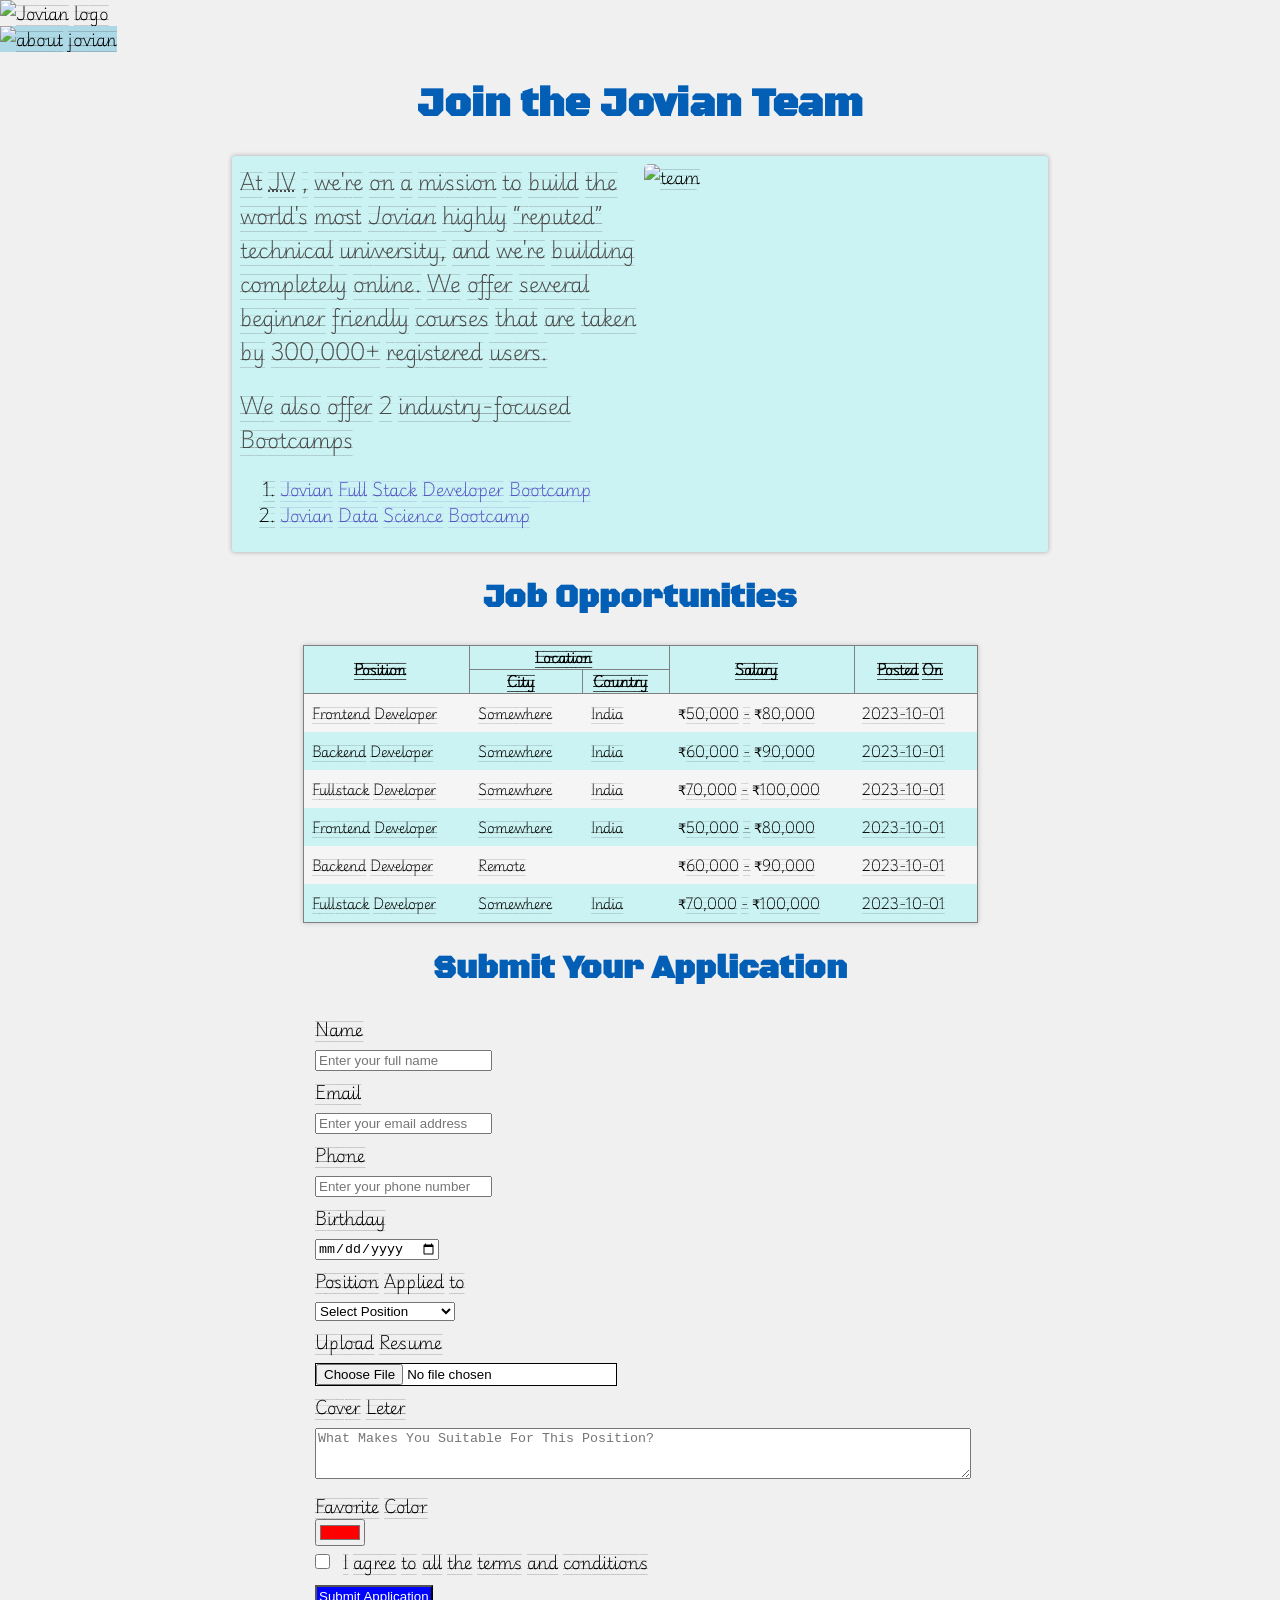
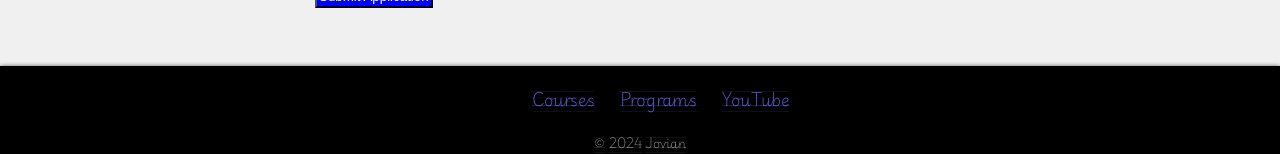
==== src/index.html @ 51d557c7 "made src" ====
<!DOCTYPE html>
<html lang="sp">

<head>
    <meta charset="UTF-8">
    <meta name="viewport" content="width=device-width, initial-scale=1.0">
    <title>first web page</title>
    <link rel="stylesheet" href="styles.css">
    <link rel="preconnect" href="https://fonts.googleapis.com">
    <link rel="preconnect" href="https://fonts.gstatic.com" crossorigin>
    <link
        href="https://fonts.googleapis.com/css2?family=Black+Ops+One&family=Playwrite+GB+S+Guides:ital@0;1&display=swap"
        rel="stylesheet">
</head>

<body>
    <nav>
        <img id="logo" src="images/jovian-logo.png" alt="Jovian logo" margin="0px">
    </nav>

    <img class="banner" src="images/clark-tibbs-oqStl2L5oxI-unsplash.jpg" alt="about jovian" margin="0px">



    <div>
        <h1 style="font-family: 'Black Ops One', cursive;">Join the Jovian Team</h1>
    </div>

    <div id="about">
        <div id="descrip">
            <p style="margin-top: 0;">At <abbr title="Jovian">JV</abbr> , we're on a mission to build
                the world's most <cite>Jovian</cite> highly <q>reputed</q> technical
                university, and we're building completely
                online. We offer several beginner friendly
                courses that are taken by 300,000+ registered
                users.
            </p>

            <p> We also offer 2 industry-focused Bootcamps</p>

            <ol>
                <li>
                    <a href="https://www.jovian.com/full-stack-developer-bootcamp" style="text-decoration: none;">
                        Jovian Full Stack Developer Bootcamp
                    </a>
                </li>
                <li>
                    <a href="https://www.jovian.com/data-science-bootcamp" style="text-decoration: none;">
                        Jovian Data Science Bootcamp
                    </a>
                </li>
            </ol>
        </div>

        <div id="team">
            <img id="team-image" src="images/jud-mackrill-Of_m3hMsoAA-unsplash.jpg" alt="team">
        </div>
    </div>


    <div id="ops">
        <h2 style="font-family: 'Black Ops One', cursive;"> Job Opportunities </h2>
    </div>

    <div id="job">
        <table id="jobstable">
            <thead id="jobhr">
                <tr>
                    <th rowspan="2">Position</th>
                    <th colspan="2">Location</th>
                    <th rowspan="2">Salary</th>
                    <th rowspan="2">Posted On</th>
                </tr>
                <tr>
                    <th>City</th>
                    <th>Country</th>
                </tr>

            </thead>
            <tbody id="jobbody">
                <tr>
                    <td>Frontend Developer</td>
                    <td>Somewhere</td>
                    <td>India</td>
                    <td>₹50,000 - ₹80,000</td>
                    <td>2023-10-01</td>
                </tr>
                <tr>
                    <td>Backend Developer</td>
                    <td>Somewhere</td>
                    <td>India</td>

                    <td>₹60,000 - ₹90,000</td>
                    <td>2023-10-01</td>
                </tr>
                <tr>
                    <td>Fullstack Developer</td>
                    <td>Somewhere</td>
                    <td>India</td>

                    <td>₹70,000 - ₹100,000</td>
                    <td>2023-10-01</td>
                </tr>
                <tr>
                    <td>Frontend Developer</td>
                    <td>Somewhere</td>
                    <td>India</td>

                    <td>₹50,000 - ₹80,000</td>
                    <td>2023-10-01</td>
                </tr>
                <tr>
                    <td>Backend Developer</td>
                    <td colspan="2">Remote</td>

                    <td>₹60,000 - ₹90,000</td>
                    <td>2023-10-01</td>
                </tr>
                <tr>
                    <td>Fullstack Developer</td>
                    <td>Somewhere</td>
                    <td>India</td>

                    <td>₹70,000 - ₹100,000</td>
                    <td>2023-10-01</td>
                </tr>
            </tbody>
        </table>
    </div>


    <div id="form">

        <h2 style="font-family: 'Black Ops One', cursive;">Submit Your Application</h2>
        <form action="https://formbold.com/s/3KpgQ" method="POST" enctype="multipart/form-data" id="application-form">
            <div>
                <label for="name">Name</label> <br>
                <input type="text" id="name" name="name" required placeholder="Enter your full name">
            </div>

            <div>
                <label for="email">Email</label> <br>
                <input type="email" id="email" name="email" required placeholder="Enter your email address">
            </div>

            <div>
                <label for="phone">Phone</label> <br>
                <input type="tel" id="phone" name="phone" required placeholder="Enter your phone number">
            </div>

            <div>
                <label for="birthday">Birthday</label> <br>
                <input type="date" name="birthday" id="birthday">
            </div>

            <div>
                <label for="Position Applied For"> Position Applied to</label> <br>
                <select name="Position" id="position">
                    <option value="">Select Position</option>
                    <option value="Frontend Developer">Frontend Developer</option>
                    <option value="Backend Developer">Backend Developer</option>
                    <option value="Fullstack Developer">Fullstack Developer</option>
                </select>
            </div>
            <div>
                <label for="Resume">Upload Resume</label> <br>
                <input type="file" name="Resume" id="resume" style="border: 1px solid black; background-color: white;"
                    accept="pdf, .doc, .docx" required>
            </div>

            <div>
                <label for="message">Cover Leter</label> <br>
                <textarea id="message" name="message" rows="3" required
                    placeholder="What Makes You Suitable For This Position?" style="width: 100%;"></textarea>
            </div>

            <div>
                <label for="fav color">Favorite Color</label> <br>
                <input type="color" id="color" name="fav color" required value="#ff0000">
            </div>

            <div>
                <label for="agreement">
                    <input type="checkbox" id="agreement" name="Agreement" required>
                    I agree to all the terms and conditions
                </label>
            </div>

            <div>
                <input type="submit" value="Submit Application" id="submit">
            </div>

        </form>
    </div>



    <div id="footer">
        <ul id="footer-links">
            <div id="lists">
                <li>
                    <a href="https://jovian.com/learn" target="_blank" style="text-decoration:none">
                        Courses
                    </a>
                </li>
                <li>
                    <a href="https://jovian.com/learn" target="_blank" style="text-decoration:none">
                        Programs
                    </a>
                </li>
                <li>
                    <a href="https://www.youtube.com/@jovianhq" target="_blank" style="text-decoration:none">
                        YouTube
                    </a>
                </li>
            </div>
        </ul>



        <span id="copyright">© 2024 Jovian</span>

    </div>

























</body>

</html>
---- src/styles.css ----
html {
    font-size: 16px;
}

p {
    font-size: 1.25rem;
    color: rgb(75, 74, 74);
}

h1 {
    text-align: center;
    color: rgb(3, 95, 182);
}

h1 {
    font-size: 2.5rem;
}

h2 {
    font-size: 2rem;
}

h3 {
    font-size: 1.75rem;
}

h4 {
    font-size: 1.5rem;
}

h5 {
    font-size: 1.25rem;
}

h6 {
    font-size: 1rem;
}

body {
    margin: auto;
    font-family: sans-serif;
    background-color: #f0f0f0;
    font-family: 'Playwrite GB S Guides', cursive;
}

.banner {
    height: 300px;
    width: 100%;
    background-color: lightblue;
    object-fit: cover;
}

#logo {
    height: 35px
}

#about {
    display: flex;
    max-width: 800px;
    margin: 0 auto;
    padding: 8px;
    background-color: rgba(0, 255, 255, 0.158);
    border-radius: 3px;
    box-shadow: 0 0 5px rgba(0, 0, 0, 0.3);
}

#descrip {
    width: 50%;
    padding-right: 8px;
}

#team {
    width: 50%;
}

#team-image {
    border-radius: 5px;
    width: 100%;
}

h2 {
    text-align: center;
    color: rgb(3, 95, 182);
}

#job {
    font-size: small;
    max-width: 675px;
    margin: 0 auto;
    background-color: rgba(0, 255, 255, 0.158);
    box-shadow: 0 0 5px rgba(0, 0, 0, 0.2);
    /* padding: px; */
}

#jobstable {
    border-collapse: collapse;
    margin-top: 20px;
    margin: 0 auto;
    width: 100%;
    border: 1px solid gray;
}

#jobhr th {
    text-align: center;
    padding-left: 8px;
    padding-right: 20px;
    padding-top: 0;
    border: 1px solid gray;
}


#jobbody {
    /* box-shadow: 0 0 10px rgba(0, 0, 0, 0.3); */
    border: 0;
}

#jobbody :hover {
    box-shadow: 0 0 10px rgba(0, 0, 0, 0.9);
}

/* #jobbody tr:nth-child(even) {
    background-color: rgb(219, 100, 100);
} */
#jobbody tr:nth-child(odd) {
    background-color: whitesmoke;
}

td {
    padding: 8px;
    padding-right: 25px;
    /* border: 1px solid gray; */

}

tbody tr :nth-child(2) {
    td {
        column-span: 2;
    }
}

nav {
    margin: auto;
}

#footer {
    background-color: rgb(0, 0, 0);
    margin-top: 50px;
    /* border-top: 1px solid ; */
    box-shadow: 0 1px 5px rgba(0, 0, 0, 0.9);
    width: 100%;
    text-align: center;

}

#footer-links {
    list-style: none;
    padding-top: 20px;


}

#footer-links li {
    display: inline;
    padding: 10px;

}

#copyright {
    color: gray;
    font-size: 0.75rem;
}

a {
    color: rgb(86, 86, 196);
}

a:hover {
    color: rgb(0, 0, 177);
}

#form {
    margin: 0 auto;
    margin-top: 20px;
    max-width: 650px;
}

#name,
#email,
#message,
#phone,
#birthday,
#position,
#resume {
    margin: 8px 8px 8px 0;
    /* align-items: center; */
    /* width: 250px; */
}

#submit {
    background-color: #0004ff;
    color: white;
    margin: 8px 8px 8px 0;
    padding: 2px;
}

#submit:hover {
    cursor: pointer;
    scale: 110%;
    font-weight: 700;
}

#position {
    margin: 8px 8px 8px 0;
    /* align-items: center; */
    /* width: 200px; */
}

#resume {
    margin: 8px 8px 8px 0;
    /* align-items: center; */
    width: 300px;
}

#application-form [type="checkbox"] {
    height: 15px;
    width: 15px;
    margin: 8px 8px 8px 0;
}
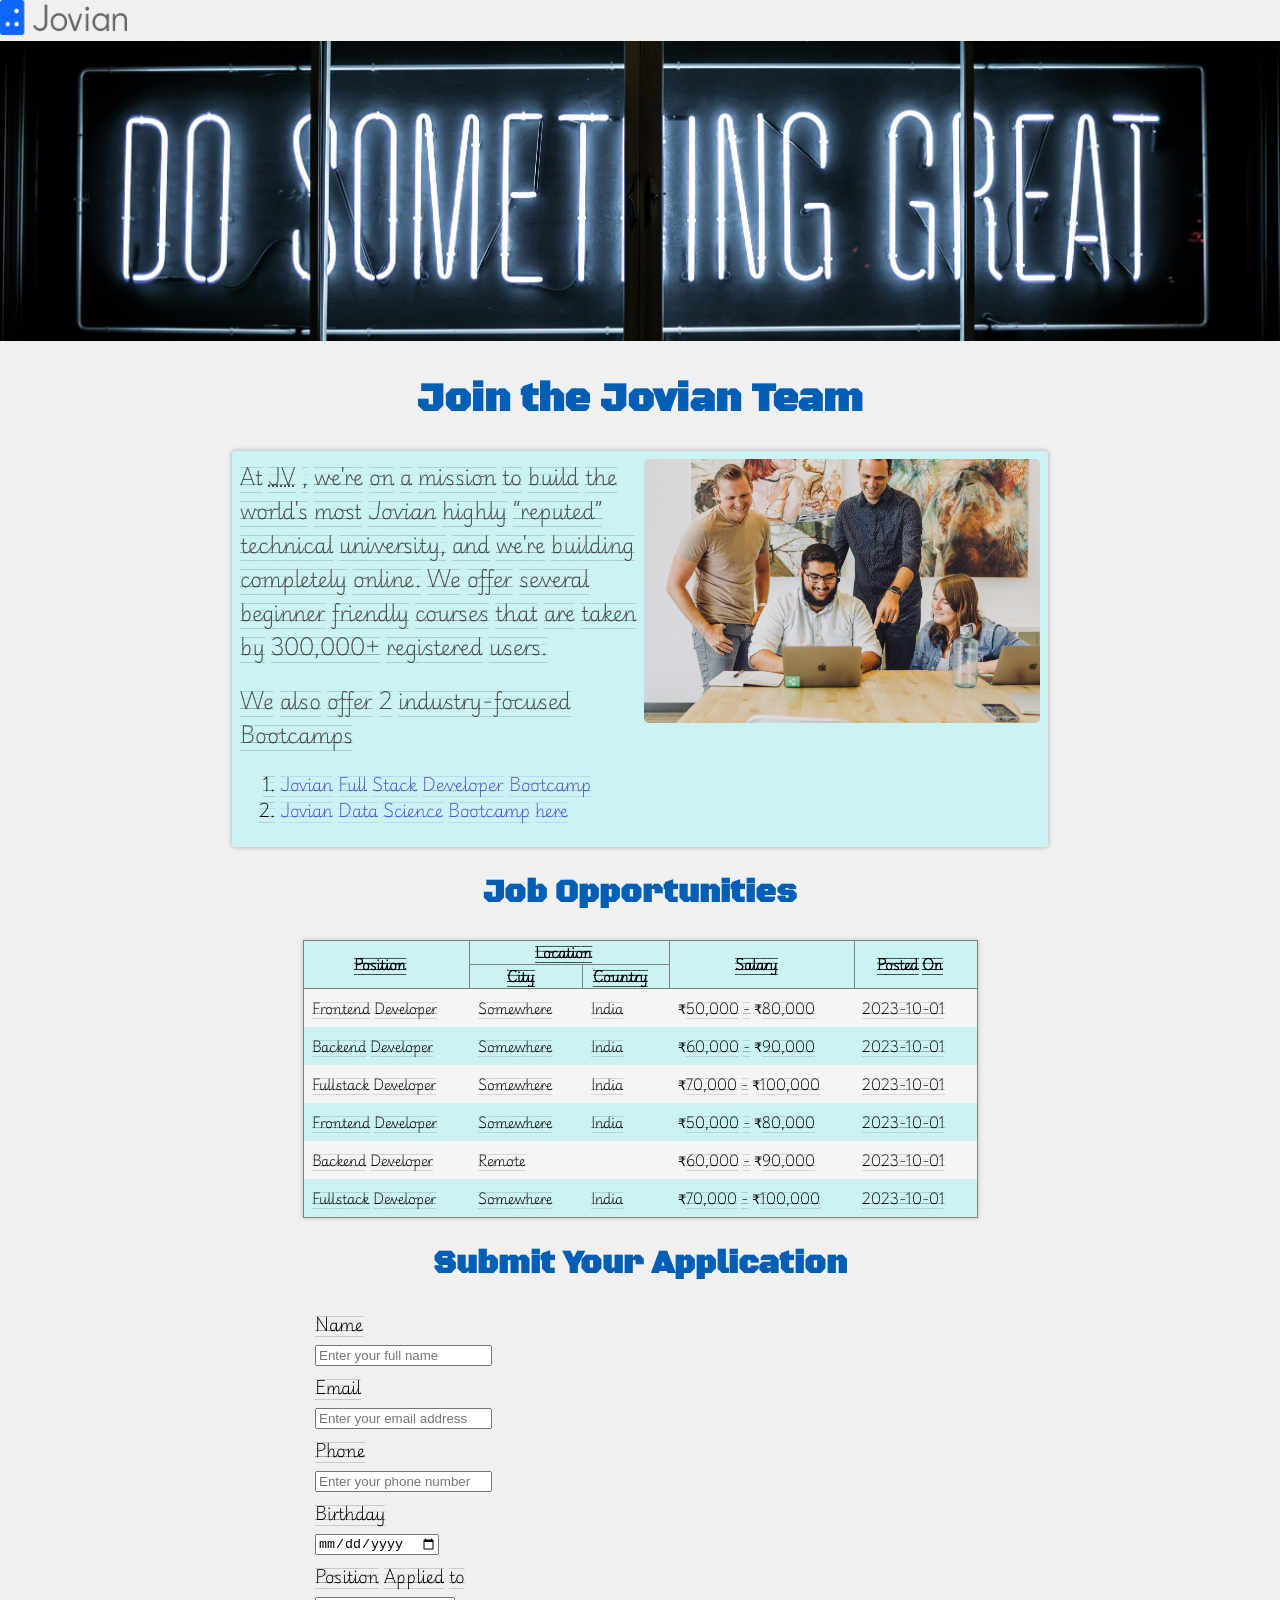
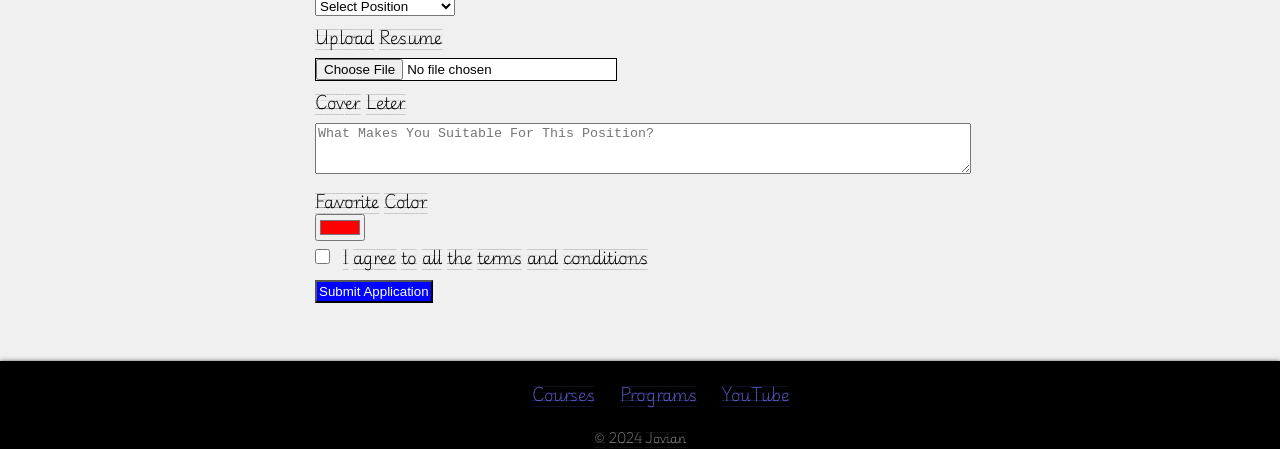
==== commit 1adfccb8: "light change" ====
--- a/src/index.html
+++ b/src/index.html
@@ -46,7 +46,7 @@
                 </li>
                 <li>
                     <a href="https://www.jovian.com/data-science-bootcamp" style="text-decoration: none;">
-                        Jovian Data Science Bootcamp
+                        Jovian Data Science Bootcamp here
                     </a>
                 </li>
             </ol>
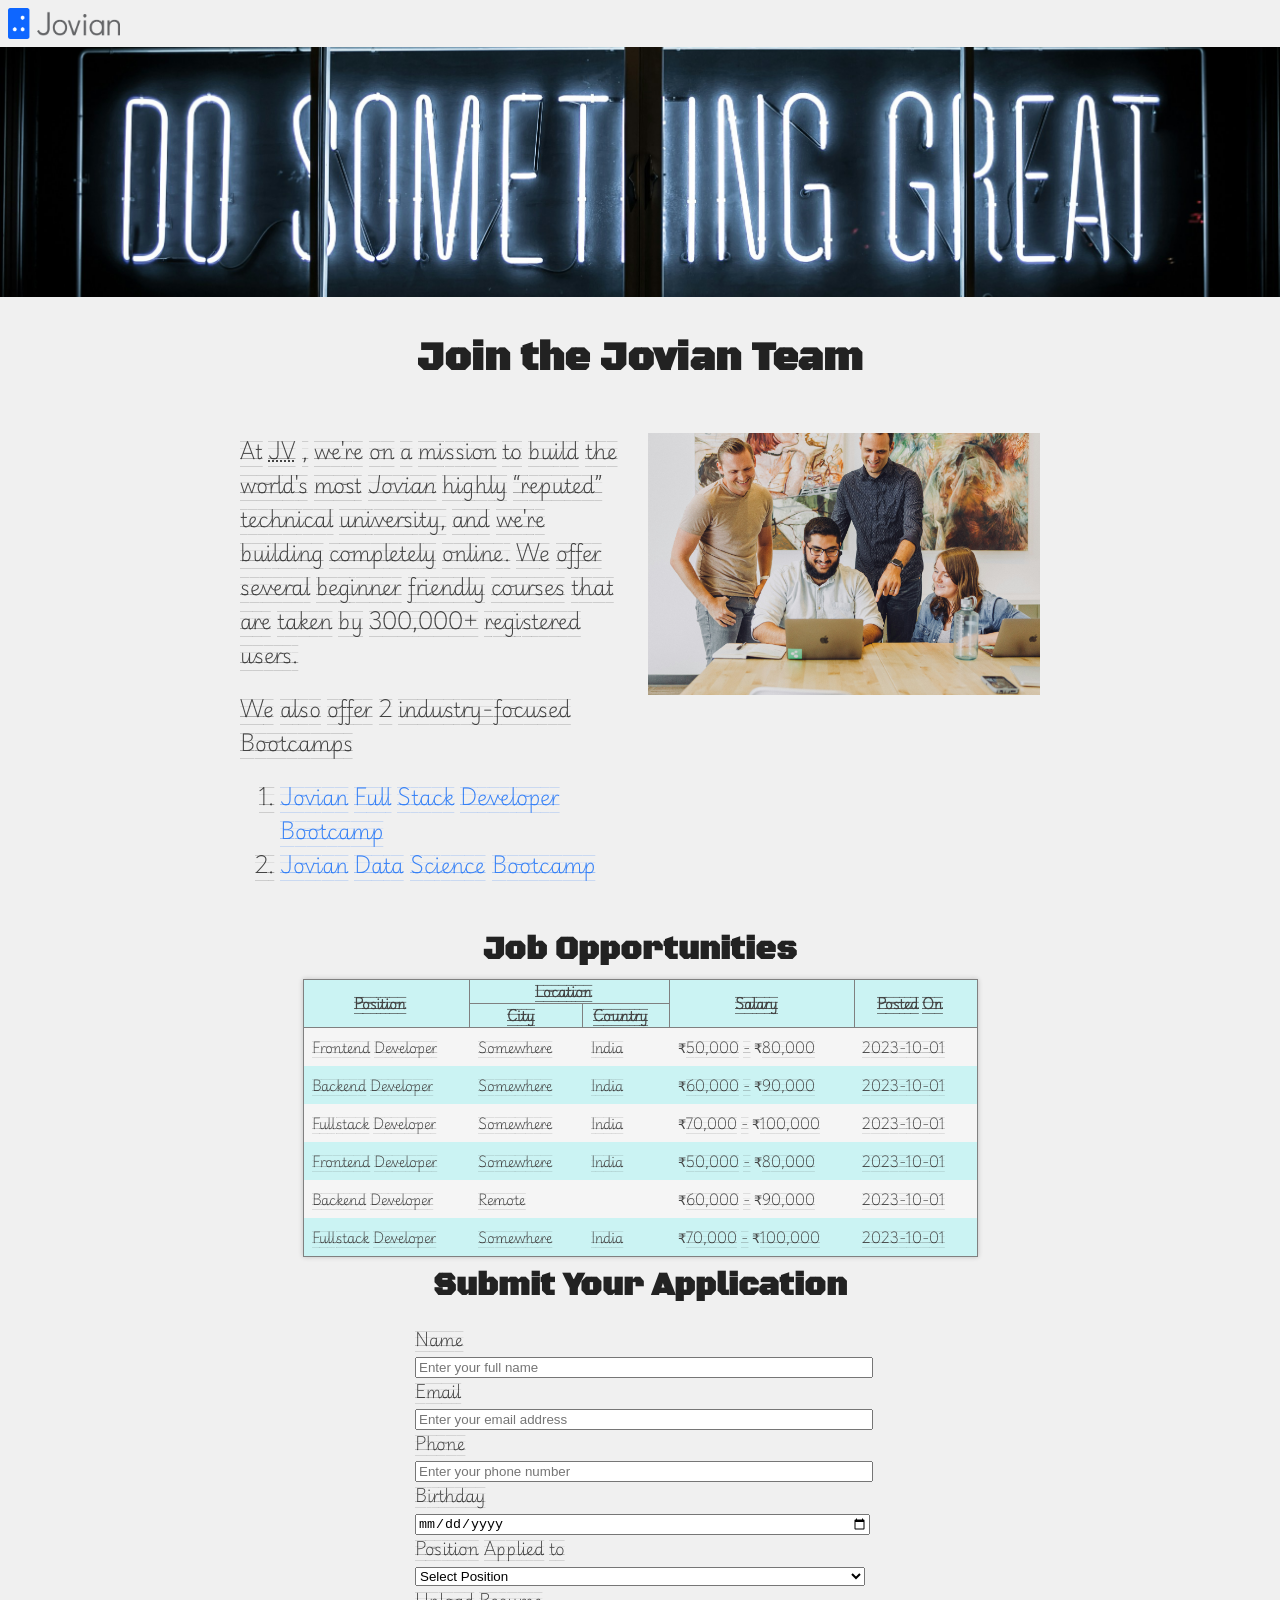
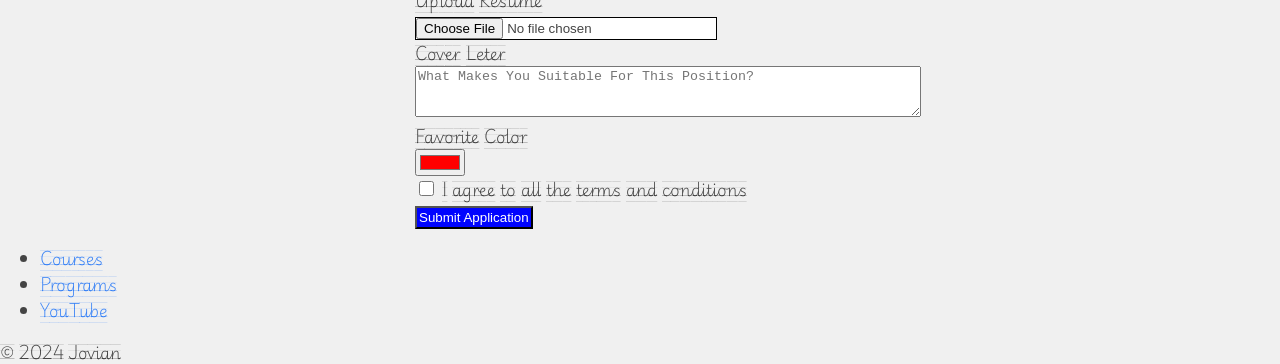
==== commit a1c8af81: "responsive-jovian-jobs" ====
--- a/src/index.html
+++ b/src/index.html
@@ -15,10 +15,11 @@
 
 <body>
     <nav>
-        <img id="logo" src="images/jovian-logo.png" alt="Jovian logo" margin="0px">
+        <img src="images/logo-1.png" alt="Jovian logo" style="height: 31px; margin: 0px;" id="logo-1">
+        <img style="height: 31px;" id="logo" src="images/jovian-logo.png" alt="Jovian logo" margin="0px">
     </nav>
 
-    <img class="banner" src="images/clark-tibbs-oqStl2L5oxI-unsplash.jpg" alt="about jovian" margin="0px">
+    <img class="banner" src="images/clark-tibbs-oqStl2L5oxI-unsplash.jpg" alt="about jovian">
 
 
 
@@ -46,7 +47,7 @@
                 </li>
                 <li>
                     <a href="https://www.jovian.com/data-science-bootcamp" style="text-decoration: none;">
-                        Jovian Data Science Bootcamp here
+                        Jovian Data Science Bootcamp
                     </a>
                 </li>
             </ol>
@@ -128,10 +129,45 @@
         </table>
     </div>
 
+    <div id="jobs-list">
+        <div class="job">
+            <div class="job-title">Fullstack Developer</div>
+            <div class="job-details">Somewhere, India</div>
+            <div class="job-details">₹70,000 - ₹100,000</div>
+            <div class="job-details">Posted on: 2023-10-01</div>
+        </div>
+
+        <div class="job">
+            <div class="job-title">Backend Developer</div>
+            <div class="job-details">Somewhere, India</div>
+            <div class="job-details">₹60,000 - ₹90,000</div>
+            <div class="job-details">Posted on: 2023-10-01</div>
+
+        </div>
+
+
+        <div class="job">
+            <div class="job-title">Frontend Developer</div>
+            <div class="job-details">Somewhere, India</div>
+            <div class="job-details">₹50,000 - ₹80,000</div>
+            <div class="job-details">Posted on: 2023-10-01</div>
+
+
+        </div>
+
+
+
+
+
+
+
+    </div>
+
+    <h2 style="font-family: 'Black Ops One', cursive;">Submit Your Application</h2>
 
     <div id="form">
 
-        <h2 style="font-family: 'Black Ops One', cursive;">Submit Your Application</h2>
+        
         <form action="https://formbold.com/s/3KpgQ" method="POST" enctype="multipart/form-data" id="application-form">
             <div>
                 <label for="name">Name</label> <br>
@@ -171,7 +207,7 @@
             <div>
                 <label for="message">Cover Leter</label> <br>
                 <textarea id="message" name="message" rows="3" required
-                    placeholder="What Makes You Suitable For This Position?" style="width: 100%;"></textarea>
+                    placeholder="What Makes You Suitable For This Position?"></textarea>
             </div>
 
             <div>
--- a/src/styles.css
+++ b/src/styles.css
@@ -1,3 +1,398 @@
+html {
+    font-size: 14px;
+}
+
+h1 {
+    font-size: 2rem;
+    text-align: center;
+}
+
+h2 {
+    font-size: 1.75rem;
+}
+
+h3 {
+    font-size: 1.5rem;
+}
+
+h4 {
+    font-size: 1.25rem;
+}
+
+h5 {
+    font-size: 1.2rem;
+}
+
+h6 {
+    font-size: 1rem;
+}
+
+h1,
+h2,
+h3,
+h4,
+h5,
+h6 {
+    font-family: Impact, Haettenschweiler, 'Arial Narrow Bold', sans-serif;
+    font-weight: 600;
+    color: #222222;
+}
+
+body {
+    margin: 0;
+    padding: 0;
+    font-family: sans-serif;
+    background-color: #f0f0f0;
+    color: #444444;
+    font-family: 'Playwrite GB S Guides', cursive;
+    font-size: 1rem;
+}
+
+a {
+    text-decoration: none;
+    color: #3882f6;
+}
+
+a:focus {
+    color: #1d4ed8;
+}
+
+nav {
+    padding: 8px;
+    margin: 0;
+}
+
+#logo-1 {
+    display: block;
+}
+
+#logo {
+    display: none;
+}
+
+.banner {
+    height: 150px;
+    object-fit: cover;
+    width: 100%;
+}
+
+h1 {
+    margin: 12px 0;
+}
+
+#about {
+    max-width: 500px;
+    display: flex;
+    flex-direction: column;
+    margin: 0 10px;
+
+}
+
+#team-image {
+    width: 100%;
+    margin-bottom: 20px;
+}
+
+/* #team {
+    width: 50%;
+} */
+
+#job {
+    display: none;
+}
+
+h2 {
+    text-align: center;
+    margin: 9px auto;
+}
+
+#jobs-list {
+    display: flex;
+    flex-direction: column;
+    margin: 0 auto;
+    /* justify-content: center;
+    align-items: center; */
+}
+
+.job {
+    margin: 10px auto;
+    background-color: #3882f6;
+    color: #f0f0f0;
+    width: 250px;
+    border-radius: 5px;
+    text-align: center;
+}
+
+.job-title {
+    font-family: Impact, Haettenschweiler, 'Arial Narrow Bold', sans-serif;
+    font-size: 1.25rem;
+    margin: 5px 0;
+}
+
+#form {
+    margin: 0 auto;
+    margin-top: 20px;
+    max-width: 450px;
+}
+
+#name,
+#email,
+#message,
+#phone,
+#birthday,
+#position,
+#resume {
+    /* margin: 8px 8px 8px 0; */
+    width: 100%;
+}
+
+#submit {
+    background-color: #0004ff;
+    color: white;
+    /* margin: 8px 8px 8px 0; */
+    padding: 2px;
+}
+
+#submit:hover {
+    cursor: pointer;
+    scale: 110%;
+    font-weight: 700;
+}
+
+/* #position {
+    margin: 8px 8px 8px 0;
+} */
+
+#resume {
+    /* margin: 8px 8px 8px 0; */
+    width: 300px;
+}
+
+#application-form [type="checkbox"] {
+    height: 15px;
+    width: 15px;
+    /* margin: 8px 8px 8px 0; */
+}
+
+@media screen and (min-width: 576px) {
+    html {
+        font-size: 16px;
+    }
+
+    #logo-1 {
+        display: none;
+    }
+
+    #logo {
+        display: block;
+    }
+
+    .banner {
+        height: 200px;
+    }
+
+    h1 {
+        margin: 16px 0;
+    }
+
+    #about {
+        margin: 0 auto;
+    }
+
+    .job {
+        width: 500px;
+        font-size: 16px;
+    }
+
+    .job-title {
+        font-family: Impact, Haettenschweiler, 'Arial Narrow Bold', sans-serif;
+        font-size: 1.5rem;
+    }
+
+    /* #form {
+    margin: 0 auto;
+    margin-top: 20px;
+    max-width: 650px;
+} */
+
+#name,
+#email,
+#message,
+#phone,
+#birthday,
+#position,
+#resume {
+    /* margin: 8px 8px 8px 0; */
+    margin: 0 auto;
+    max-width: 500px;
+}
+
+#submit {
+    background-color: #0004ff;
+    color: white;
+    /* margin: 8px 8px 8px 0; */
+    padding: 2px;
+}
+
+#submit:hover {
+    cursor: pointer;
+    scale: 110%;
+    font-weight: 700;
+}
+
+/* #position {
+    margin: 8px 8px 8px 0;
+} */
+
+#message {
+    width: 500px;
+}
+#resume {
+    /* margin: 8px 8px 8px 0; */
+    width: 300px;
+}
+
+
+
+}
+
+@media screen and (min-width: 768px) {
+    h1 {
+        margin: 20px 0;
+    }
+
+    h1 {
+        font-size: 2.5rem;
+        text-align: center;
+    }
+
+    h2 {
+        font-size: 2rem;
+    }
+
+    h3 {
+        font-size: 1.75rem;
+    }
+
+    h4 {
+        font-size: 1.5rem;
+    }
+
+    h5 {
+        font-size: 1.25rem;
+    }
+
+    h6 {
+        font-size: 1rem;
+    }
+
+    #about {
+        display: flex;
+        /* width: 100%; */
+        flex-direction: row;
+        max-width: 800px;
+        padding: 20px;
+    }
+
+    #descrip {
+        flex: 1;
+        padding-right: 15px;
+        font-size: 1.25rem;
+    }
+
+    #team {
+        flex: 1;
+    }
+
+    #team-image {
+        width: 100%;
+    }
+
+    #job {
+        display: block;
+    }
+
+    #jobs-list {
+        display: none;
+    }
+
+    #job {
+        font-size: small;
+        max-width: 675px;
+        margin: 0 auto;
+        background-color: rgba(0, 255, 255, 0.158);
+        box-shadow: 0 0 5px rgba(0, 0, 0, 0.2);
+    }
+
+    #jobstable {
+        border-collapse: collapse;
+        margin-top: 20px;
+        margin: 0 auto;
+        width: 100%;
+        border: 1px solid gray;
+    }
+
+    #jobhr th {
+        text-align: center;
+        padding-left: 8px;
+        padding-right: 20px;
+        padding-top: 0;
+        border: 1px solid gray;
+    }
+
+
+    #jobbody {
+        border: 0;
+    }
+
+    #jobbody :hover {
+        box-shadow: 0 0 10px rgba(0, 0, 0, 0.9);
+    }
+
+
+    #jobbody tr:nth-child(odd) {
+        background-color: whitesmoke;
+    }
+
+    td {
+        padding: 8px;
+        padding-right: 25px;
+
+    }
+
+    tbody tr :nth-child(2) {
+        td {
+            column-span: 2;
+        }
+    }
+}
+
+@media screen and (min-width: 992px) {
+    .banner {
+        height: 250px;
+    }
+
+    h1 {
+        margin: 25px 0;
+    }
+}
+
+@media screen and (min-width: 1200px) {
+    /* html {
+        font-size: 25px;
+    }
+
+    .banner {
+        height: 350px;
+    } */
+
+
+    h1 {
+        margin: 30px 0;
+    }
+}
+
+/*
 html {
     font-size: 16px;
 }
@@ -89,7 +484,6 @@
     margin: 0 auto;
     background-color: rgba(0, 255, 255, 0.158);
     box-shadow: 0 0 5px rgba(0, 0, 0, 0.2);
-    /* padding: px; */
 }
 
 #jobstable {
@@ -110,7 +504,6 @@
 
 
 #jobbody {
-    /* box-shadow: 0 0 10px rgba(0, 0, 0, 0.3); */
     border: 0;
 }
 
@@ -118,9 +511,7 @@
     box-shadow: 0 0 10px rgba(0, 0, 0, 0.9);
 }
 
-/* #jobbody tr:nth-child(even) {
-    background-color: rgb(219, 100, 100);
-} */
+
 #jobbody tr:nth-child(odd) {
     background-color: whitesmoke;
 }
@@ -128,7 +519,6 @@
 td {
     padding: 8px;
     padding-right: 25px;
-    /* border: 1px solid gray; */
 
 }
 
@@ -145,7 +535,6 @@
 #footer {
     background-color: rgb(0, 0, 0);
     margin-top: 50px;
-    /* border-top: 1px solid ; */
     box-shadow: 0 1px 5px rgba(0, 0, 0, 0.9);
     width: 100%;
     text-align: center;
@@ -192,8 +581,6 @@
 #position,
 #resume {
     margin: 8px 8px 8px 0;
-    /* align-items: center; */
-    /* width: 250px; */
 }
 
 #submit {
@@ -211,13 +598,10 @@
 
 #position {
     margin: 8px 8px 8px 0;
-    /* align-items: center; */
-    /* width: 200px; */
 }
 
 #resume {
     margin: 8px 8px 8px 0;
-    /* align-items: center; */
     width: 300px;
 }
 
@@ -225,4 +609,6 @@
     height: 15px;
     width: 15px;
     margin: 8px 8px 8px 0;
-}+}
+
+*/
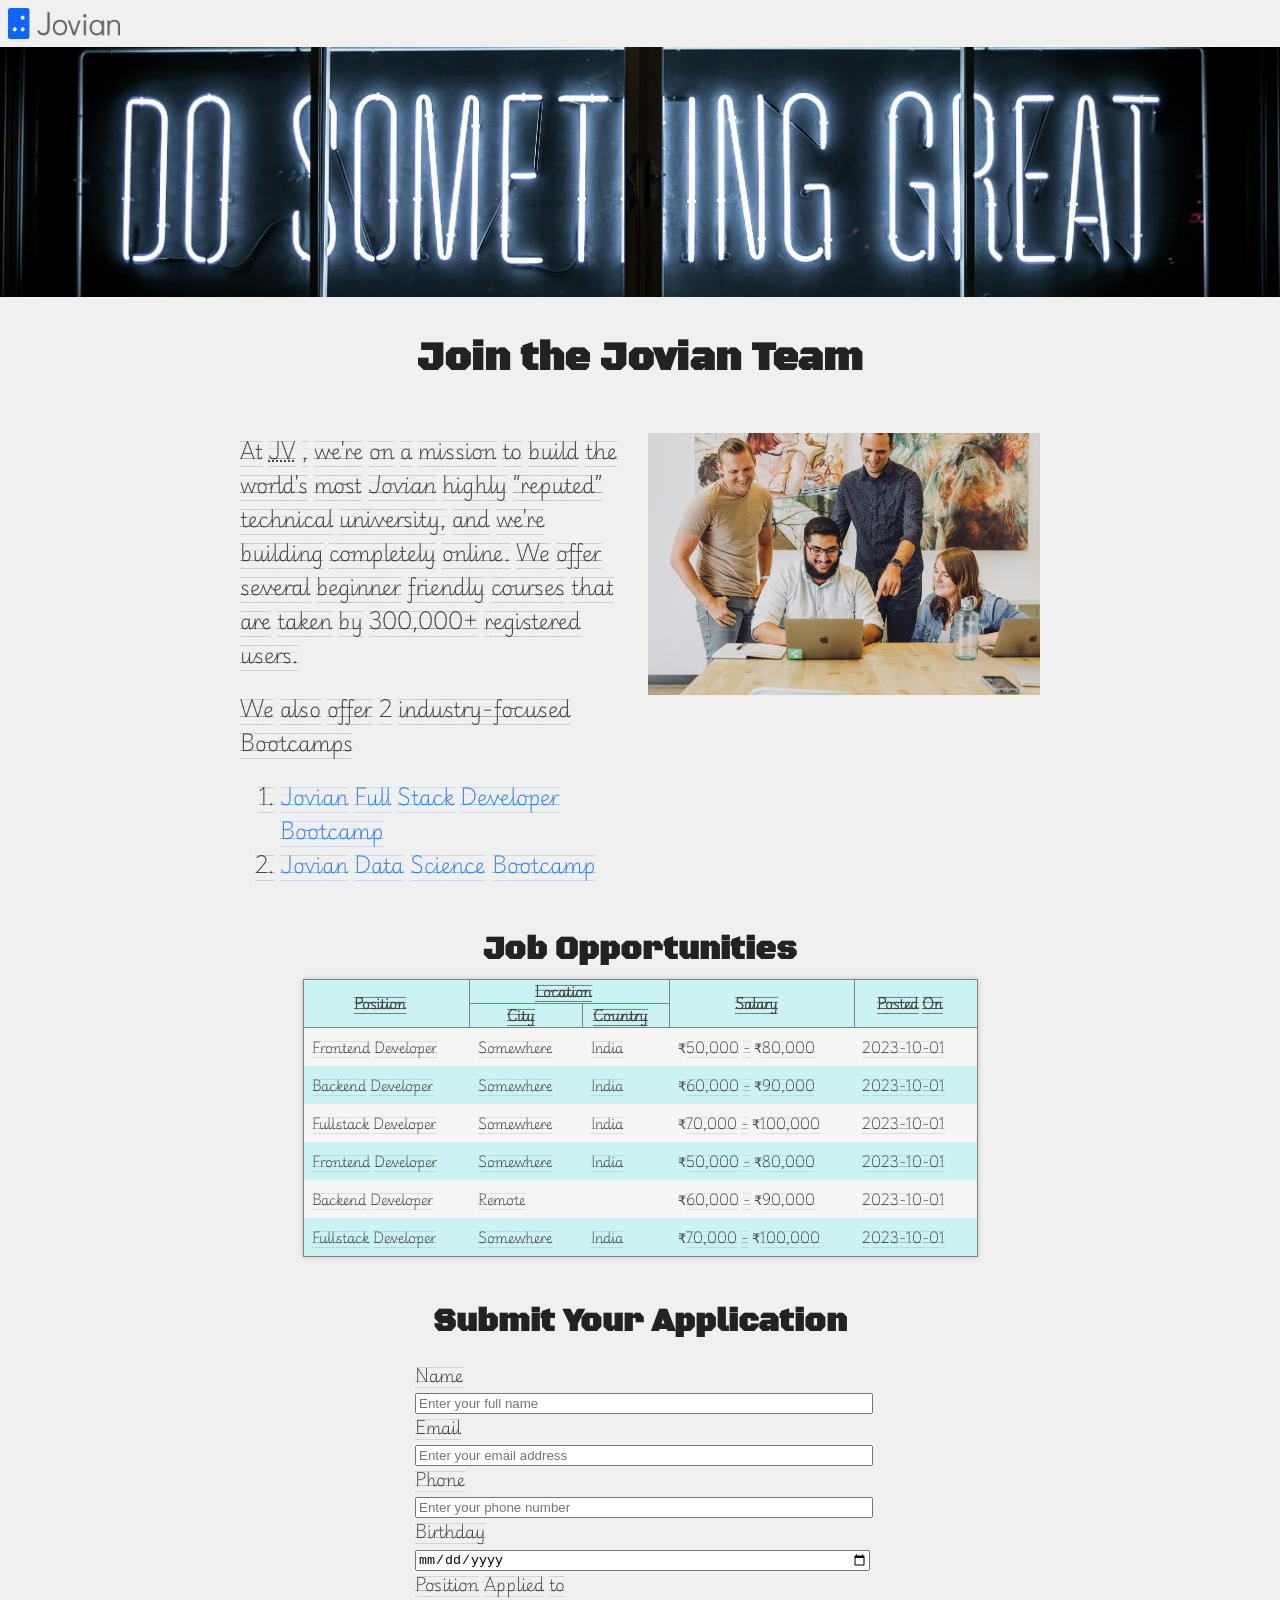
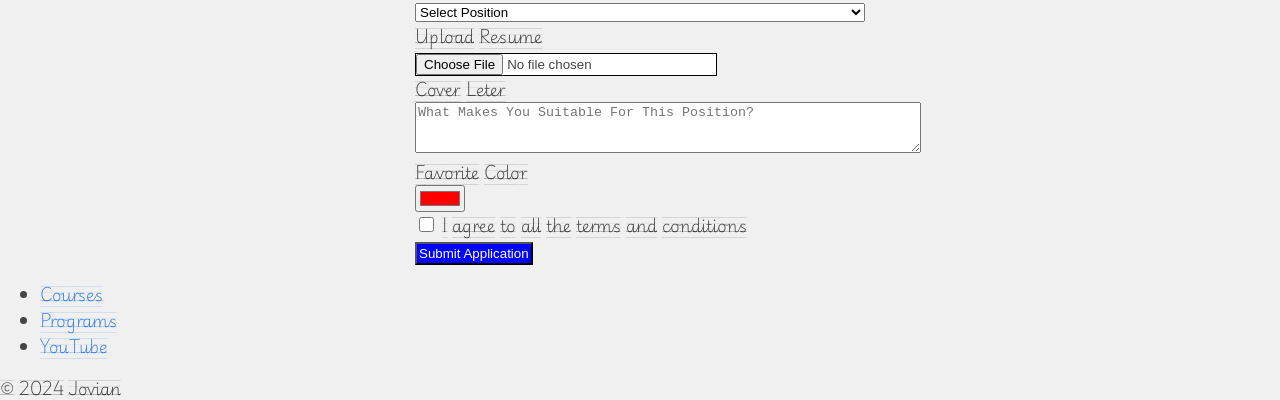
==== commit c9f2d9ce: "form width modification" ====
--- a/src/index.html
+++ b/src/index.html
@@ -163,7 +163,7 @@
 
     </div>
 
-    <h2 style="font-family: 'Black Ops One', cursive;">Submit Your Application</h2>
+    <h2 style="font-family: 'Black Ops One', cursive; margin-top: 45px;">Submit Your Application</h2>
 
     <div id="form">
 
--- a/src/styles.css
+++ b/src/styles.css
@@ -209,11 +209,11 @@
         font-size: 1.5rem;
     }
 
-    /* #form {
-    margin: 0 auto;
-    margin-top: 20px;
-    max-width: 650px;
-} */
+    #form {
+       margin: 0 auto;
+        margin-top: 20px;
+    max-width: 450px;
+}
 
 #name,
 #email,
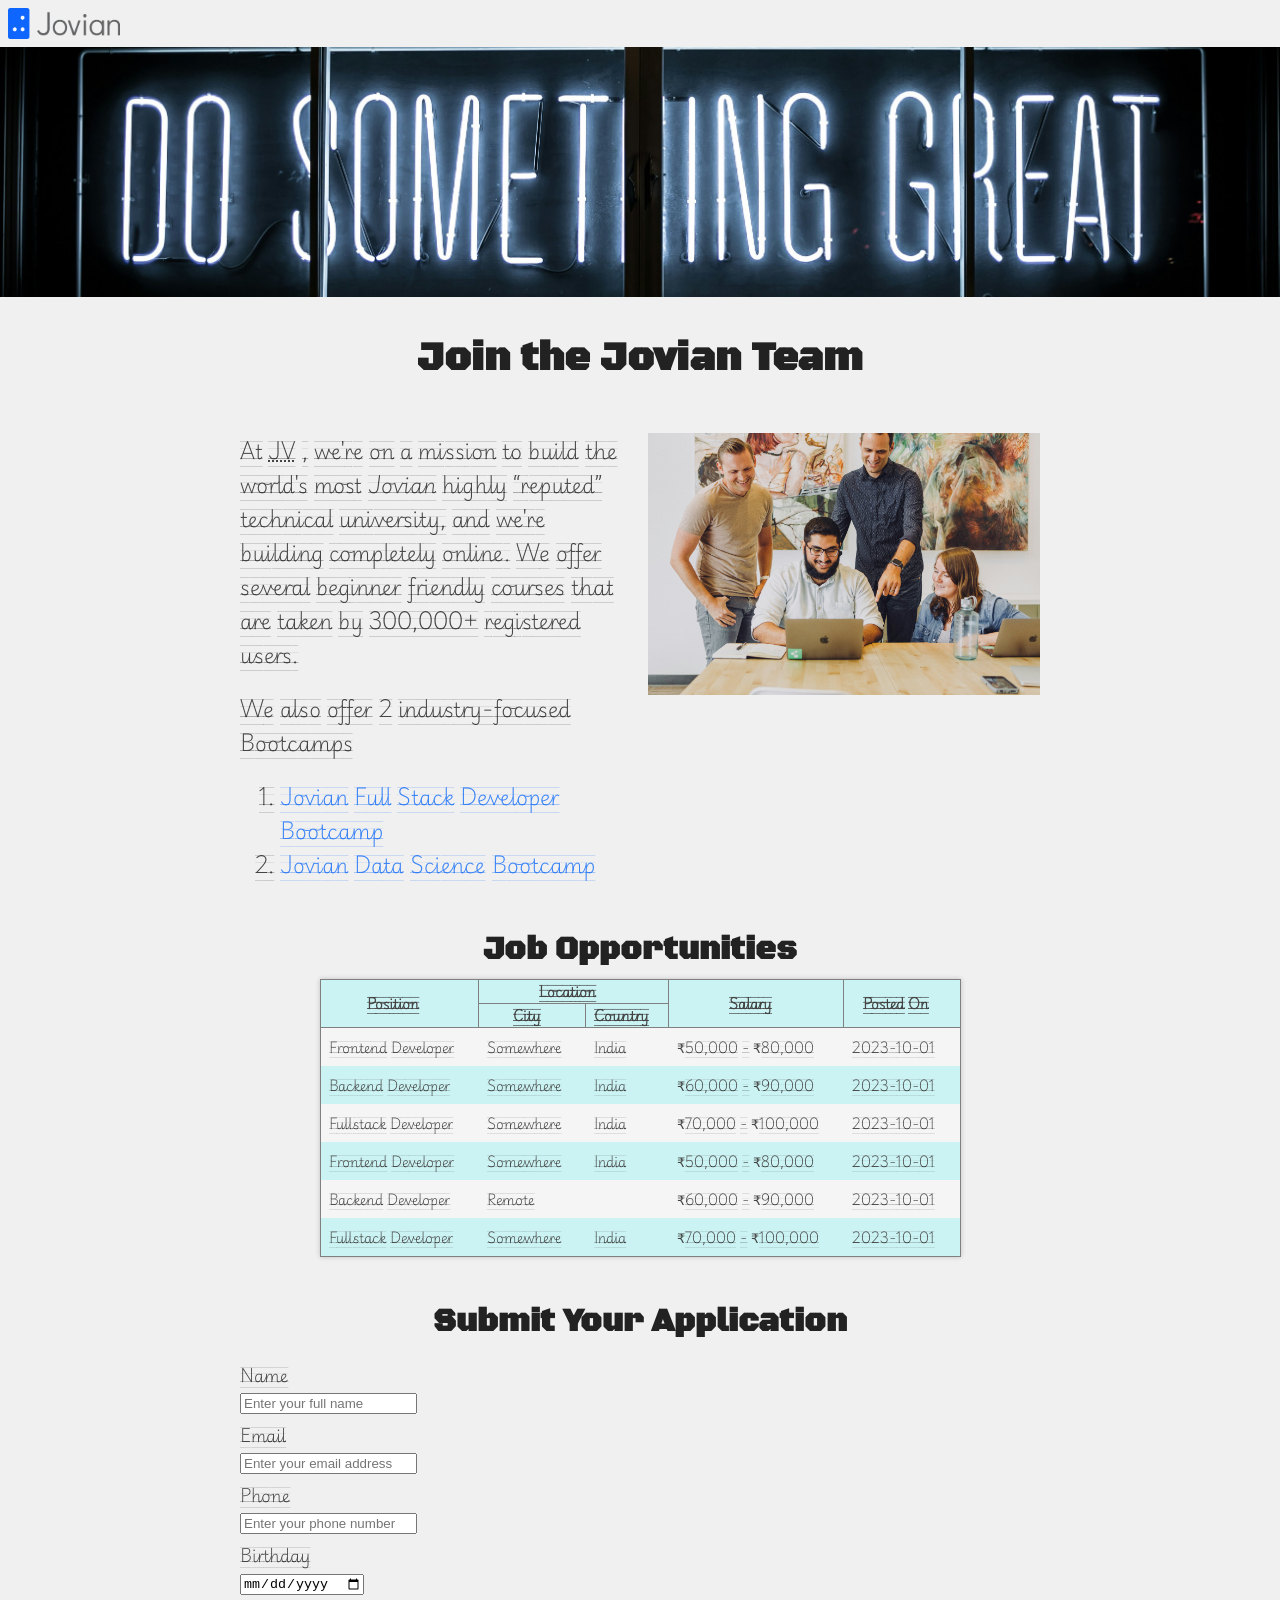
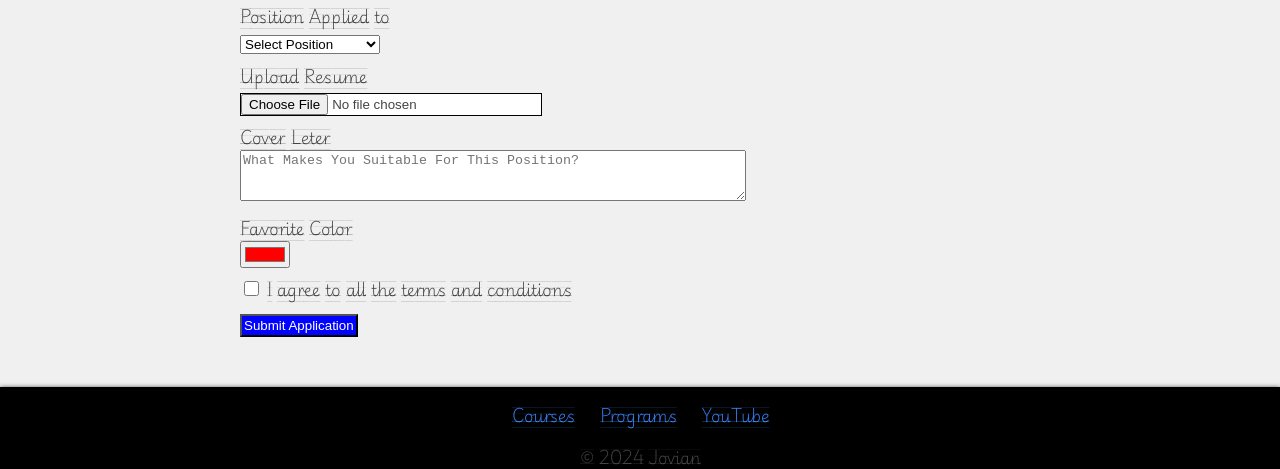
==== commit 37aceab9: "now fully responsive" ====
--- a/src/index.html
+++ b/src/index.html
@@ -169,27 +169,27 @@
 
         
         <form action="https://formbold.com/s/3KpgQ" method="POST" enctype="multipart/form-data" id="application-form">
-            <div>
+            <div style="margin: 8px 0;">
                 <label for="name">Name</label> <br>
                 <input type="text" id="name" name="name" required placeholder="Enter your full name">
             </div>
 
-            <div>
+            <div style="margin: 8px 0;">
                 <label for="email">Email</label> <br>
                 <input type="email" id="email" name="email" required placeholder="Enter your email address">
             </div>
 
-            <div>
+            <div style="margin: 8px 0;">
                 <label for="phone">Phone</label> <br>
                 <input type="tel" id="phone" name="phone" required placeholder="Enter your phone number">
             </div>
 
-            <div>
+            <div style="margin: 8px 0;">
                 <label for="birthday">Birthday</label> <br>
                 <input type="date" name="birthday" id="birthday">
             </div>
 
-            <div>
+            <div style="margin: 8px 0;">
                 <label for="Position Applied For"> Position Applied to</label> <br>
                 <select name="Position" id="position">
                     <option value="">Select Position</option>
@@ -198,31 +198,31 @@
                     <option value="Fullstack Developer">Fullstack Developer</option>
                 </select>
             </div>
-            <div>
+            <div style="margin: 8px 0;">
                 <label for="Resume">Upload Resume</label> <br>
                 <input type="file" name="Resume" id="resume" style="border: 1px solid black; background-color: white;"
                     accept="pdf, .doc, .docx" required>
             </div>
 
-            <div>
+            <div style="margin: 8px 0;">
                 <label for="message">Cover Leter</label> <br>
                 <textarea id="message" name="message" rows="3" required
                     placeholder="What Makes You Suitable For This Position?"></textarea>
             </div>
 
-            <div>
+            <div style="margin: 8px 0;">
                 <label for="fav color">Favorite Color</label> <br>
                 <input type="color" id="color" name="fav color" required value="#ff0000">
             </div>
 
-            <div>
+            <div style="margin: 8px 0;">
                 <label for="agreement">
                     <input type="checkbox" id="agreement" name="Agreement" required>
                     I agree to all the terms and conditions
                 </label>
             </div>
 
-            <div>
+            <div style="margin: 8px 0;">
                 <input type="submit" value="Submit Application" id="submit">
             </div>
 
--- a/src/styles.css
+++ b/src/styles.css
@@ -57,6 +57,10 @@
     color: #1d4ed8;
 }
 
+a:hover {
+    color: #0004ff;
+}
+
 nav {
     padding: 8px;
     margin: 0;
@@ -116,9 +120,11 @@
 
 .job {
     margin: 10px auto;
+    padding: 8px;
     background-color: #3882f6;
     color: #f0f0f0;
     width: 250px;
+    border: 1px solid #dddddd;
     border-radius: 5px;
     text-align: center;
 }
@@ -130,7 +136,7 @@
 }
 
 #form {
-    margin: 0 auto;
+    margin: 5px;
     margin-top: 20px;
     max-width: 450px;
 }
@@ -141,9 +147,10 @@
 #phone,
 #birthday,
 #position,
-#resume {
+#resume,
+#submit {
     /* margin: 8px 8px 8px 0; */
-    width: 100%;
+    width: 90%;
 }
 
 #submit {
@@ -174,6 +181,29 @@
     /* margin: 8px 8px 8px 0; */
 }
 
+#footer {
+    background-color: rgb(0, 0, 0);
+    margin-top: 50px;
+    box-shadow: 0 1px 5px rgba(0, 0, 0, 0.9);
+    width: 100%;
+    text-align: center;
+
+}
+
+#footer-links {
+    list-style: none;
+    padding-top: 15px;
+        padding-left: 0;
+
+
+}
+
+#footer-links li {
+    /* display: inline; */
+    padding: 5px;
+
+}
+
 @media screen and (min-width: 576px) {
     html {
         font-size: 16px;
@@ -210,48 +240,55 @@
     }
 
     #form {
-       margin: 0 auto;
+        margin: 0 auto;
         margin-top: 20px;
-    max-width: 450px;
-}
-
-#name,
-#email,
-#message,
-#phone,
-#birthday,
-#position,
-#resume {
-    /* margin: 8px 8px 8px 0; */
-    margin: 0 auto;
-    max-width: 500px;
-}
-
-#submit {
-    background-color: #0004ff;
-    color: white;
-    /* margin: 8px 8px 8px 0; */
-    padding: 2px;
-}
-
-#submit:hover {
-    cursor: pointer;
-    scale: 110%;
-    font-weight: 700;
-}
-
-/* #position {
+        max-width: 450px;
+    }
+
+    #name,
+    #email,
+    #message,
+    #phone,
+    #birthday,
+    #position,
+    #resume,
+    #submit {
+        /* margin: 8px 8px 8px 0; */
+        margin: 0 auto;
+        width: auto;
+    }
+
+    #submit {
+        background-color: #0004ff;
+        color: white;
+        /* margin: 8px 8px 8px 0; */
+        padding: 2px;
+    }
+
+    #submit:hover {
+        cursor: pointer;
+        scale: 110%;
+        font-weight: 700;
+    }
+
+    /* #position {
     margin: 8px 8px 8px 0;
 } */
 
-#message {
-    width: 500px;
-}
-#resume {
-    /* margin: 8px 8px 8px 0; */
-    width: 300px;
-}
-
+    #message {
+        width: 500px;
+    }
+
+    #resume {
+        /* margin: 8px 8px 8px 0; */
+        width: 300px;
+    }
+
+    #footer-links li {
+    display: inline;
+    padding: 10px;
+
+}
 
 
 }
@@ -309,7 +346,7 @@
     }
 
     #job {
-        display: block;
+        display: table;
     }
 
     #jobs-list {
@@ -364,6 +401,10 @@
         td {
             column-span: 2;
         }
+    }
+
+    #form {
+        max-width: 800px;
     }
 }
 
